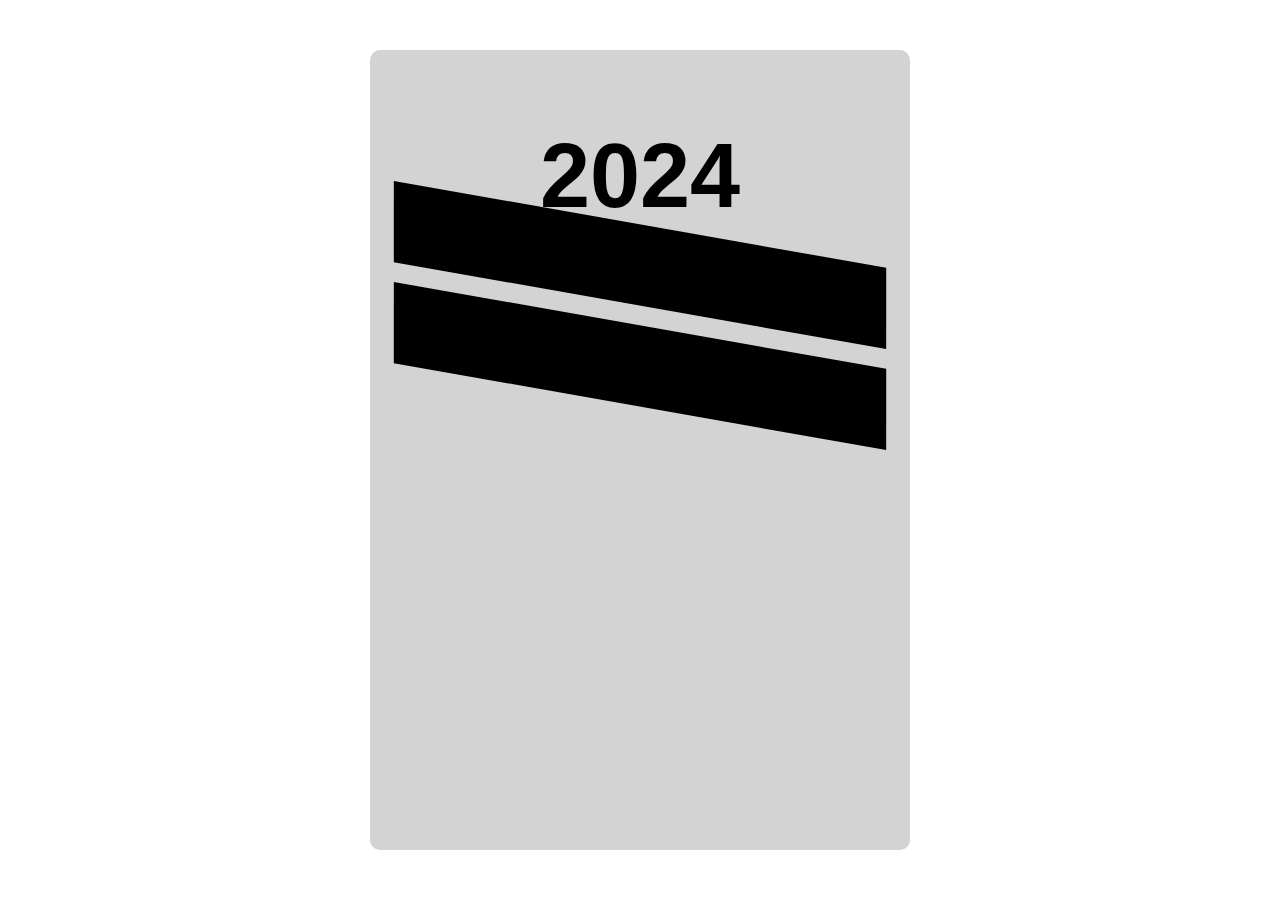
==== index.html @ 94dbe868 "changes" ====
<!DOCTYPE html>
<html lang="pl">
<head>
    <meta charset="UTF-8">
    <title>Kartka z kalendarza</title>
    <link rel="stylesheet" href="style.css">
</head>
<body>
<div id="card">
    <div id="cardHeader">
        <h2 id="year">2024</h2>
    </div>
    <div id="cardBody">
        <div id="triangleTop"></div>
        <div id="img"></div>
        <div id="content"></div>
        <h1 id="dayNumber"></h1>
        <h2 id="month"></h2>
        <h2 id="day"></h2>
        <div id="triangleBottom"></div>
    </div>
    <div id="cardFooter">
        <h3 id="countdown"></h3>
    </div>
</div>

<script src="script.js"></script>
</body>
</html>
---- style.css ----
body {
    font-family: Arial, Helvetica, sans-serif;
}
#card {
    background: lightgray;
    width: 500px;
    height: 800px;
    position: absolute;
    top: 50%;
    left: 50%;
    transform: translate(-50%, -50%);
    border-radius: 10px;
    padding-left: 20px;
    padding-right: 20px;
}

#cardHeader {
    width: 100%;
    height: 100px;
    text-align: center;
    font-size: 60px;
}

#triangleTop {
    transform: skew(10deg);
    rotate: 10deg;
    height: 80px;
    width: 100%;
    background-color: #000;
}
#triangleBottom {
    transform: skew(10deg);
    rotate: 10deg;
    height: 80px;
    width: 100%;
    background-color: #000;
}
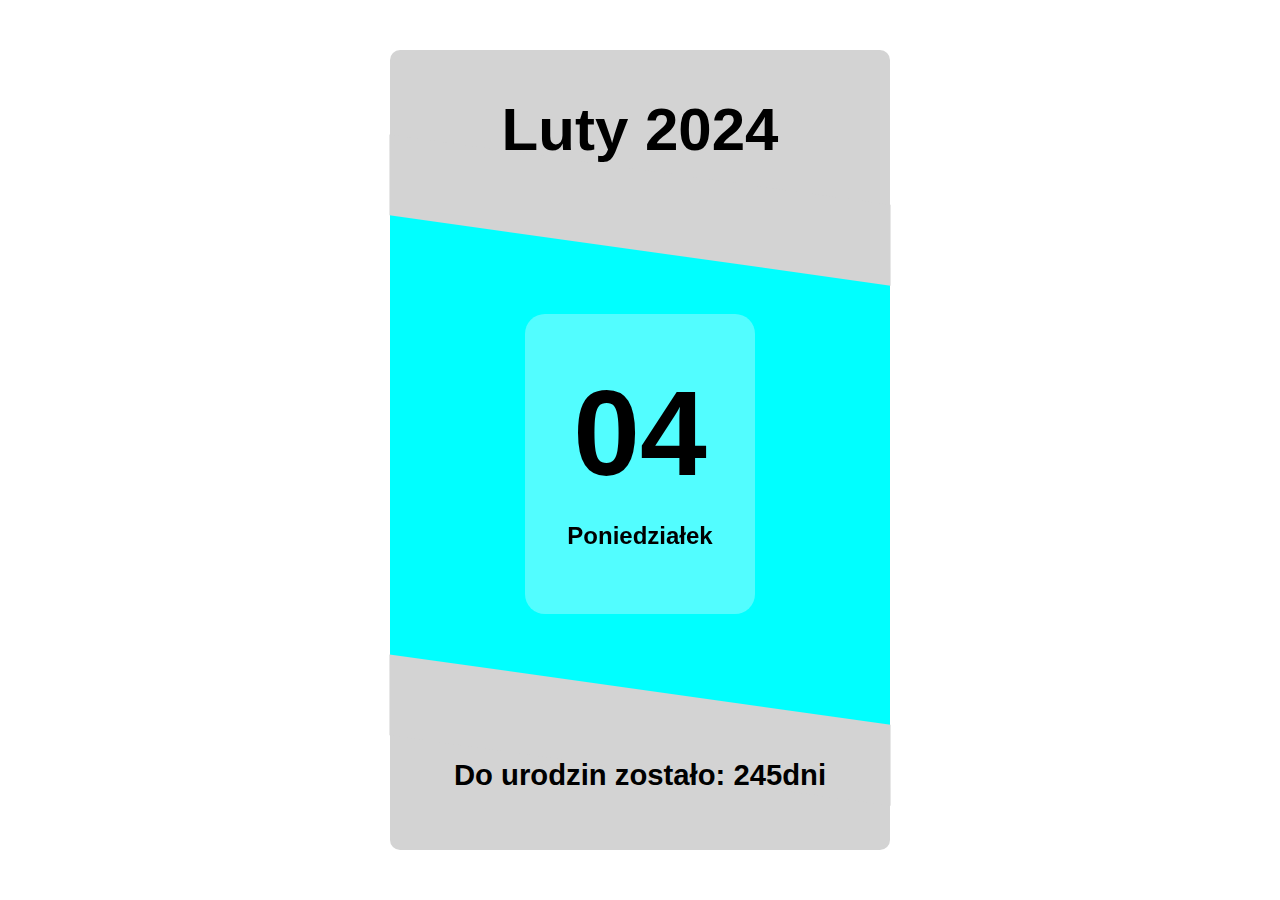
==== commit a348e1f5: "Add files via upload" ====
--- a/index.html
+++ b/index.html
@@ -8,19 +8,19 @@
 <body>
 <div id="card">
     <div id="cardHeader">
-        <h2 id="year">2024</h2>
+        <h2 id="year">Luty 2024</h2>
     </div>
     <div id="cardBody">
-        <div id="triangleTop"></div>
         <div id="img"></div>
-        <div id="content"></div>
-        <h1 id="dayNumber"></h1>
-        <h2 id="month"></h2>
-        <h2 id="day"></h2>
-        <div id="triangleBottom"></div>
+        <div id="currentDay">
+            <h1 id="dayNumber">04</h1>
+            <h2 id="day">Poniedziałek</h2>            
+        </div>
+        <div id="coverTop" class="cover"></div>
+        <div id="coverBottom" class="cover"></div>
     </div>
     <div id="cardFooter">
-        <h3 id="countdown"></h3>
+        <h3 id="countdown">Do urodzin zostało: 245dni</h3>
     </div>
 </div>
 
--- a/style.css
+++ b/style.css
@@ -9,29 +9,78 @@
     top: 50%;
     left: 50%;
     transform: translate(-50%, -50%);
-    border-radius: 10px;
-    padding-left: 20px;
-    padding-right: 20px;
+    border-radius: 10px;  
 }
 
 #cardHeader {
     width: 100%;
     height: 100px;
     text-align: center;
-    font-size: 60px;
+    font-size: 40px;
 }
 
-#triangleTop {
-    transform: skew(10deg);
-    rotate: 10deg;
+#year {
+    margin: 0px;
+    margin-top: 45px;
+}
+
+.cover {
+    transform: skew(8deg);
+    rotate: 8deg;
     height: 80px;
-    width: 100%;
-    background-color: #000;
+    width: 505.5px;
+    background-color: lightgray;
+    position: absolute;
+    left: -0.51%;
 }
-#triangleBottom {
-    transform: skew(10deg);
-    rotate: 10deg;
-    height: 80px;
-    width: 100%;
-    background-color: #000;
+
+#coverTop {
+    top: 15%;
+}
+
+#coverBottom {
+    top: 80%;
+}
+
+#img {
+    width: 500px;
+    height: 520px;
+    background-color: aqua;
+    background-image: url(media/autumn.jpg);
+    position: absolute;
+    top: 20%;
+}
+
+#currentDay {
+    position: absolute;
+    width: 230px;
+    height: 300px;
+    top: 33%;
+    left: 50%;
+    transform: translateX(-50%);
+    border-radius: 20px;
+    background-color: rgba(240, 248, 255, 0.342);
+    backdrop-filter: blur(5px);
+}
+
+#dayNumber {
+    text-align: center;
+    font-size: 120px;
+    margin: 0;
+    margin-top: 50px;
+}
+
+#day {
+    text-align: center;
+}
+
+#cardFooter {
+    position: absolute;
+    z-index: 2;
+    left: 50%;
+    top: 85%;
+    transform: translateX(-50%);
+    text-align: center;
+    font-size: 25px;
+    width: 500px;
 }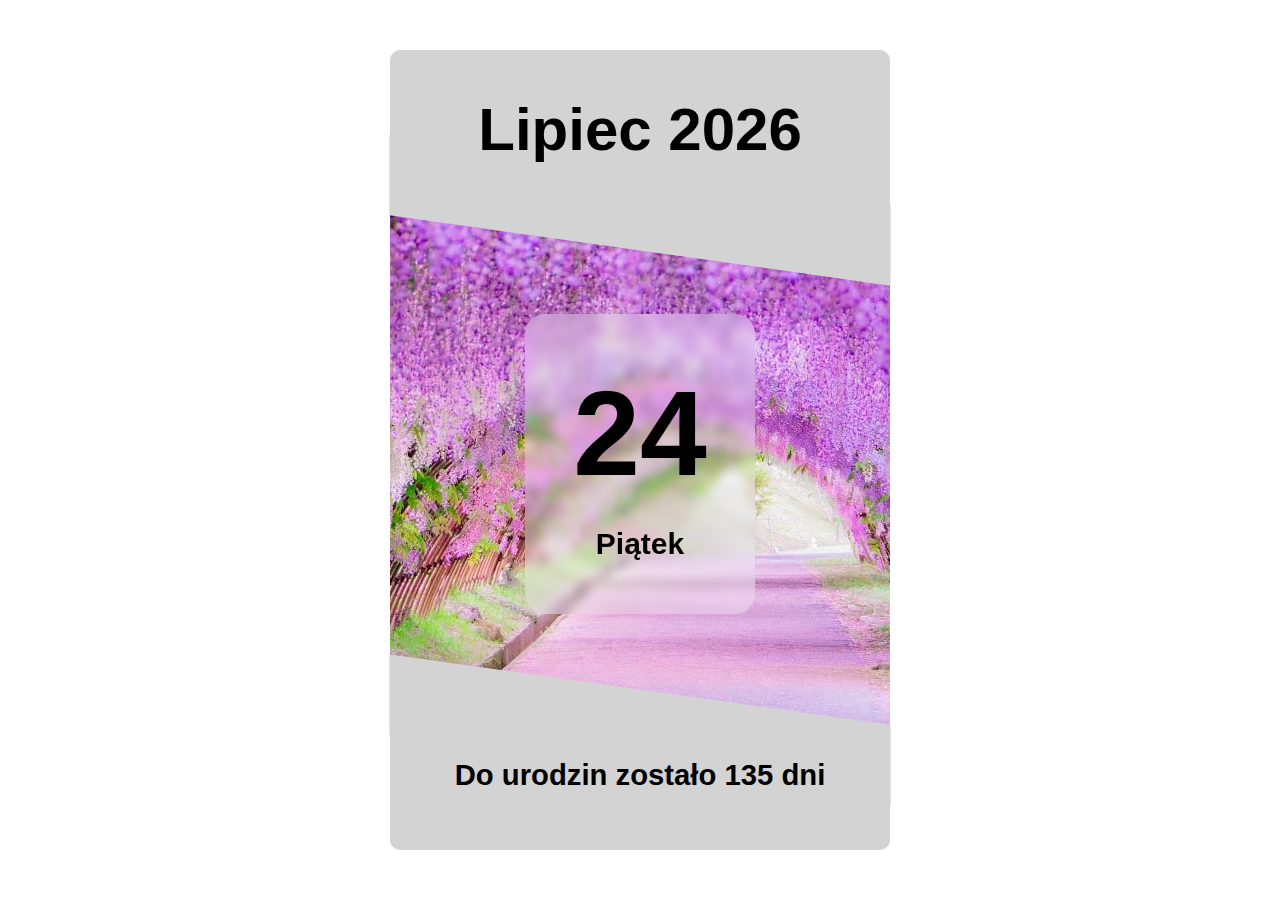
==== commit a9fa5512: "Add files via upload" ====
--- a/index.html
+++ b/index.html
@@ -24,6 +24,6 @@
     </div>
 </div>
 
-<script src="script.js"></script>
+<script src="dateScript.js"></script>
 </body>
 </html>--- a/style.css
+++ b/style.css
@@ -22,6 +22,9 @@
 #year {
     margin: 0px;
     margin-top: 45px;
+    position: absolute;
+    z-index: 1;
+    width: 500px;
 }
 
 .cover {
@@ -45,8 +48,7 @@
 #img {
     width: 500px;
     height: 520px;
-    background-color: aqua;
-    background-image: url(media/autumn.jpg);
+    background-image: url(media/spring.jpg);
     position: absolute;
     top: 20%;
 }
@@ -72,6 +74,7 @@
 
 #day {
     text-align: center;
+    font-size: 30px;
 }
 
 #cardFooter {
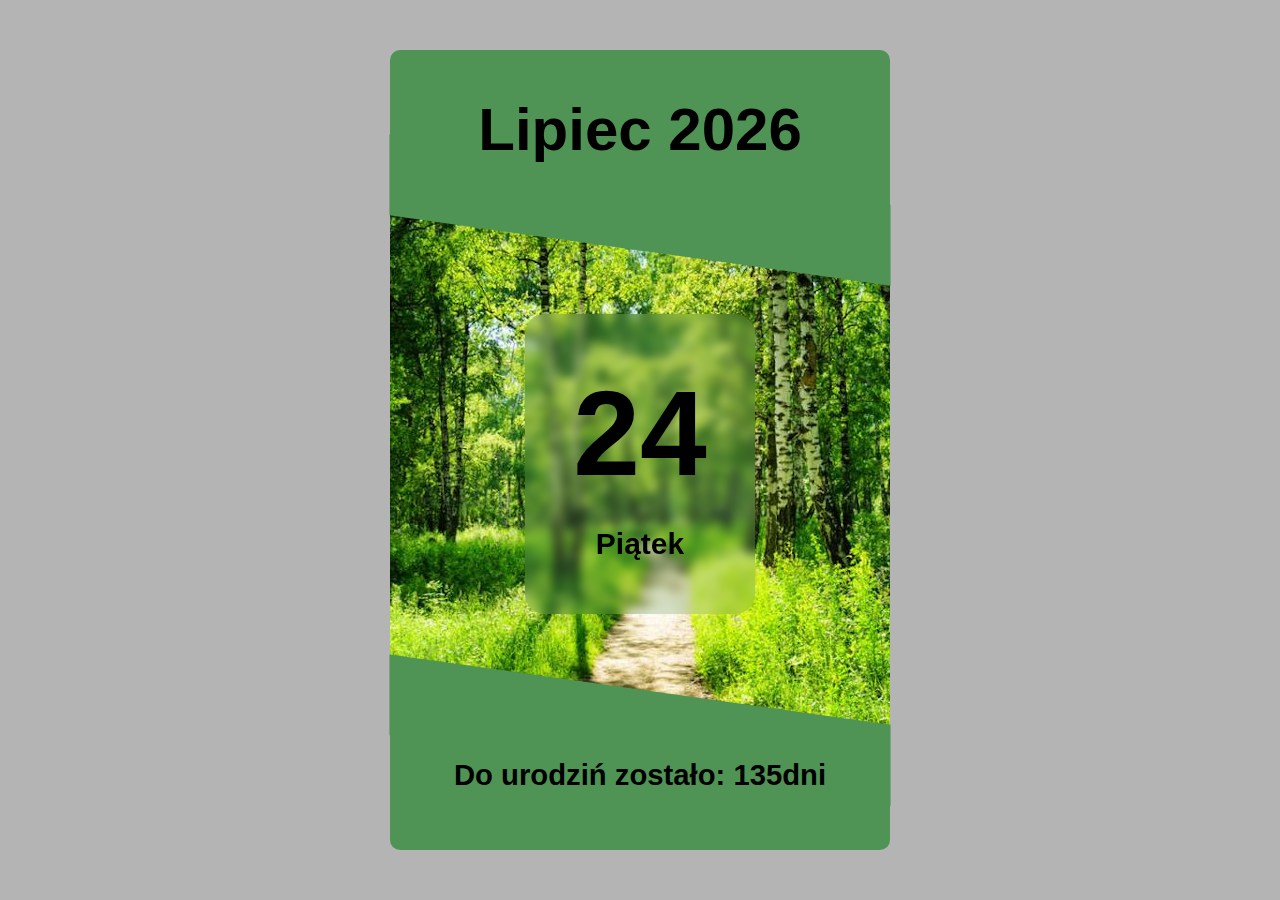
==== commit 319bd601: "Add files via upload" ====
--- a/index.html
+++ b/index.html
@@ -8,22 +8,21 @@
 <body>
 <div id="card">
     <div id="cardHeader">
-        <h2 id="year">Luty 2024</h2>
+        <h2 id="year"></h2>
     </div>
     <div id="cardBody">
         <div id="img"></div>
         <div id="currentDay">
-            <h1 id="dayNumber">04</h1>
-            <h2 id="day">Poniedziałek</h2>            
+            <h1 id="dayNumber"></h1>
+            <h2 id="day"></h2>            
         </div>
         <div id="coverTop" class="cover"></div>
         <div id="coverBottom" class="cover"></div>
     </div>
     <div id="cardFooter">
-        <h3 id="countdown">Do urodzin zostało: 245dni</h3>
+        <h3 id="countdown"></h3>
     </div>
 </div>
-
 <script src="dateScript.js"></script>
 </body>
 </html>--- a/style.css
+++ b/style.css
@@ -1,8 +1,11 @@
 body {
-    font-family: Arial, Helvetica, sans-serif;
+    font-family: Arial;
+    --main-color: rgb(219, 219, 219);
+    --transparent-color: rgba(204, 204, 204, 0.253);
+    background-color: rgb(180, 180, 180);
 }
 #card {
-    background: lightgray;
+    background: var(--main-color);
     width: 500px;
     height: 800px;
     position: absolute;
@@ -32,7 +35,7 @@
     rotate: 8deg;
     height: 80px;
     width: 505.5px;
-    background-color: lightgray;
+    background-color: var(--main-color);
     position: absolute;
     left: -0.51%;
 }
@@ -48,7 +51,7 @@
 #img {
     width: 500px;
     height: 520px;
-    background-image: url(media/spring.jpg);
+    /* background-image: url(media/autumn.jpg); */
     position: absolute;
     top: 20%;
 }
@@ -61,7 +64,7 @@
     left: 50%;
     transform: translateX(-50%);
     border-radius: 20px;
-    background-color: rgba(240, 248, 255, 0.342);
+    background-color: var(--transparent-color);
     backdrop-filter: blur(5px);
 }
 
@@ -86,4 +89,4 @@
     text-align: center;
     font-size: 25px;
     width: 500px;
-}+}
